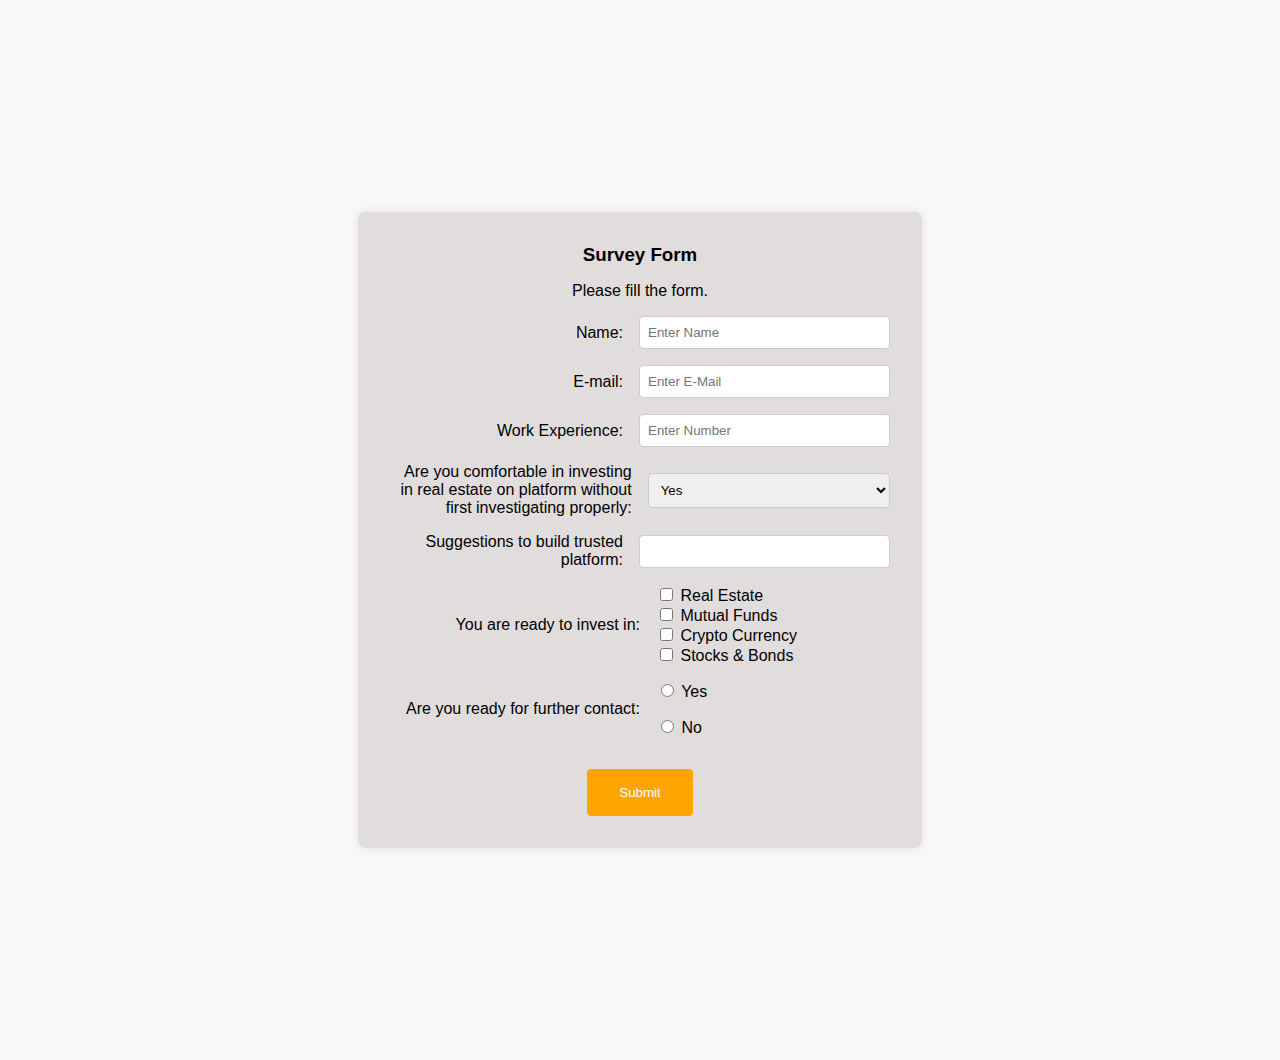
==== SurveyForm/index.html @ 16e3ed74 "designed a survey form page" ====
<!DOCTYPE html>
<html lang="en">

<head>
    <meta charset="UTF-8">
    <meta name="viewport" content="width=device-width, initial-scale=1.0">
    <title>Survey Form</title>
    <link rel="stylesheet" href="styles.css">
</head>

<body>
    <div class="container">
        <h3>Survey Form</h3>
        <p>Please fill the form. </p>
        <form class="form">
            <div class="fields">
                <label for="name">Name:</label>
                <input type="text" id="name" name="name" placeholder="Enter Name">
            </div>
            <div class="fields">
                <label for="email">E-mail:</label>
                <input type="email" id="email" name="email" placeholder="Enter E-Mail">
            </div>
            <div class="fields">
                <label for="work-experience">Work Experience:</label>
                <input type="text" id="work-experience" name="work-experience" placeholder="Enter Number">
            </div>
            <div class="fields">
                <label for="investing-comfort">Are you comfortable in investing in real estate on platform without first
                    investigating properly:</label>
                <select id="investing-comfort" name="investing-comfort">
                    <option value="yes">Yes</option>
                    <option value="no">No</option>
                </select>
            </div>
            <div class="fields">
                <label for="suggestions">Suggestions to build trusted platform:</label>
                <input type="text" id="suggestions" name="suggestions" placeholder="">
            </div>
            <div class="fields">
                <label>You are ready to invest in:</label>
                <div>
                    <input type="checkbox" id="real-estate" name="invest" value="real-estate">
                    <label for="real-estate">Real Estate</label><br>
                    <input type="checkbox" id="mutual-funds" name="invest" value="mutual-funds">
                    <label for="mutual-funds">Mutual Funds</label><br>
                    <input type="checkbox" id="crypto-currency" name="invest" value="crypto-currency">
                    <label for="crypto-currency">Crypto Currency</label><br>
                    <input type="checkbox" id="stocks-bonds" name="invest" value="stocks-bonds">
                    <label for="stocks-bonds">Stocks & Bonds</label>
                </div>
            </div>
            <div class="fields">
                <label>Are you ready for further contact:</label>
                <div class="radios">
                    <p>
                        <input type="radio" id="contact-yes" name="contact" value="yes">
                        <label for="contact-yes">Yes</label>
                    </p>
                    <input type="radio" id="contact-no" name="contact" value="no">
                    <label for="contact-no">No</label>
                </div>
            </div>
            <div id="button">
                <button type="submit">Submit</button>
            </div>
        </form>
    </div>
</body>

</html>
---- SurveyForm/styles.css ----
body {
  font-family: Arial, sans-serif;
  background-color: #f8f8f8;
  display: flex;
  justify-content: center;
  align-items: center;
  height: 100vh;
  margin: 5rem;
  margin-top: 5rem;
}

.container {
  max-width: 500px;
  width: 100%;
  padding: 2rem;
  background-color: rgb(226, 221, 221);
  border-radius: 8px;
  box-shadow: 0 0 10px rgba(0, 0, 0, 0.1);
}

.container h3,
.container p {
  text-align: center;
  margin: 0 0 1rem 0;
}

.form .fields {
  display: flex;
  align-items: center;
  margin-bottom: 1rem;
}

.form .fields label {
  width: 50%;
  margin-right: 1rem;
  text-align: right;
}

.form .fields input[type="text"],
.form .fields input[type="email"],
.form .fields select {
  width: 50%;
  padding: 0.5rem;
  border: 1px solid #ccc;
  border-radius: 4px;
}

#button {
  text-align: center;
  padding-top: 1rem;
}

#button > button {
  background-color: orange;
  color: white;
  border: none;
  padding: 1rem 2rem;
  border-radius: 4px;
  cursor: pointer;
}

#button > button:hover {
  background-color: darkorange;
}
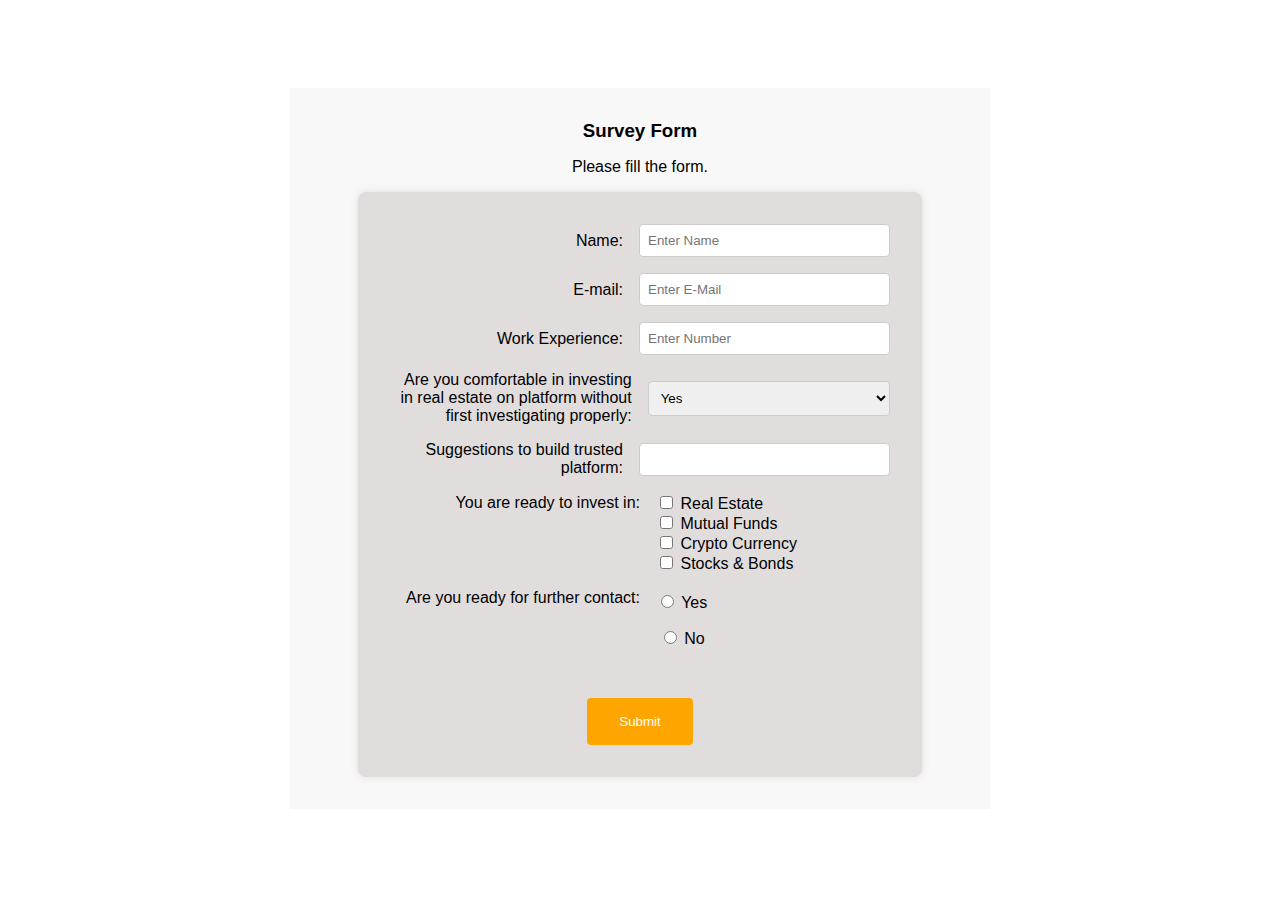
==== commit c9448ec5: "added flex" ====
--- a/SurveyForm/index.html
+++ b/SurveyForm/index.html
@@ -37,7 +37,7 @@
                 <label for="suggestions">Suggestions to build trusted platform:</label>
                 <input type="text" id="suggestions" name="suggestions" placeholder="">
             </div>
-            <div class="fields">
+            <div class="fields investField">
                 <label>You are ready to invest in:</label>
                 <div>
                     <input type="checkbox" id="real-estate" name="invest" value="real-estate">
@@ -50,17 +50,23 @@
                     <label for="stocks-bonds">Stocks & Bonds</label>
                 </div>
             </div>
-            <div class="fields">
+            <div class="fields radioField">
                 <label>Are you ready for further contact:</label>
                 <div class="radios">
                     <p>
                         <input type="radio" id="contact-yes" name="contact" value="yes">
                         <label for="contact-yes">Yes</label>
                     </p>
-                    <input type="radio" id="contact-no" name="contact" value="no">
-                    <label for="contact-no">No</label>
+                    <p>
+                        <input type="radio" id="contact-no" name="contact" value="no">
+                        <label for="contact-no">No</label>
+                    </p>
+
                 </div>
             </div>
+
+
+
             <div id="button">
                 <button type="submit">Submit</button>
             </div>
--- a/SurveyForm/styles.css
+++ b/SurveyForm/styles.css
@@ -1,15 +1,25 @@
 body {
+  display: flex;
+  justify-content: center;
+  align-items: center;
+}
+
+div.container {
   font-family: Arial, sans-serif;
   background-color: #f8f8f8;
   display: flex;
   justify-content: center;
   align-items: center;
-  height: 100vh;
+  flex-direction: column;
+  max-width: 700px;
+  width: 100%;
+  padding-top: 2rem;
+  padding-bottom: 2rem;
   margin: 5rem;
   margin-top: 5rem;
 }
 
-.container {
+.form {
   max-width: 500px;
   width: 100%;
   padding: 2rem;
@@ -45,6 +55,18 @@
   border-radius: 4px;
 }
 
+.form .investField > label {
+  padding-bottom: 3.7rem;
+}
+
+.form .radioField > label {
+  padding-bottom: 3.7rem;
+}
+.form .radioField .radios {
+  display: flex;
+  flex-direction: column;
+}
+
 #button {
   text-align: center;
   padding-top: 1rem;
